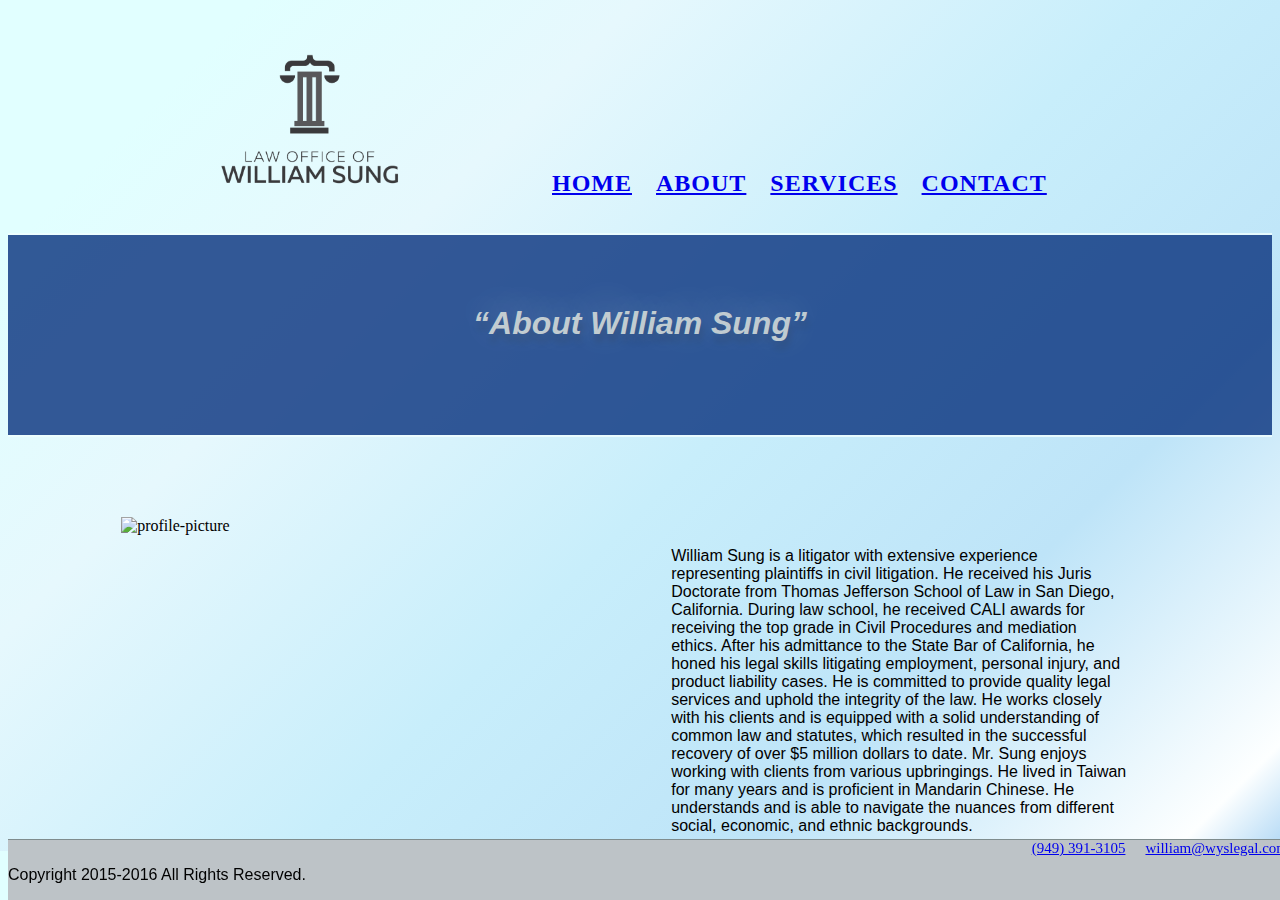
==== about.html @ 539cad95 "update footer styling" ====
<!doctype html>
<html lang="en">
    <head>
        <meta charset="UTF-8">
        <meta http-equiv="x-ua-compatible" content="ie=edge">
        <title>About | WYS Legal</title>
        <meta name="viewport" content="width=device-width, initial-scale=1.0">
        <link rel="stylesheet" href="https://maxcdn.bootstrapcdn.com/bootstrap/3.3.6/css/bootstrap.min.css" integrity="sha384-1q8mTJOASx8j1Au+a5WDVnPi2lkFfwwEAa8hDDdjZlpLegxhjVME1fgjWPGmkzs7" crossorigin="anonymous">
        <link rel="stylesheet" href="css/style.css">
    </head>
    <body>
        <nav>
            <div class="container-fluid desktop">
                <div class="row">
                    <img src="images\Law_office_of_William_Sung.png" alt="Logo" class="img-responsive logo-img col-sm-1 col-sm-offset-1">
                    <div class="desktop">
                        <ul class="desktop-nav col-sm-6 col-sm-offset-1">
                            <li><a href="index.html">Home</a></li>
                            <li><a href="about.html">About</a></li>
                            <li><a href="services.html">Services</a></li>
                            <li><a href="contact.html">Contact</a></li>
                        </ul>
                    </div>
                </div>
            </div>
            <div class="mobile">
                <div>
                  <button class="hamburger">&#9776;</button>
                </div>
                <div class="menu">
                  <ul>
                    <li><a href="index.html">Home</a></li>
                    <li><a href="about.html">About</a></li>
                    <li><a href="services.html">Services</a></li>
                    <li><a href="contact.html">Contact</a></li>
                  </ul>
                </div>
                <img src="images\Law_office_of_William_Sung.png" alt="Logo" class="img-responsive mobile-logo-img">
            </div>
        </nav>
        
        <header class="container-fluid center masthead">
            <h1 class="about-masthead-text"><em>“About William Sung”</em></h1>
        </header>
        
        <section class="container-fluid">
            <div class="about-section">
                <img src="http://placehold.it/450x500" class="img-responsive profile-pic" alt="profile-picture">
                <p class="about-text">William Sung is a litigator with extensive experience representing plaintiffs in civil litigation.  He received his Juris Doctorate from Thomas Jefferson School of Law in San Diego, California. During law school, he received CALI awards for receiving the top grade in Civil Procedures and mediation ethics. After his admittance to the State Bar of California, he honed his legal skills litigating employment, personal injury, and product liability cases. He is committed to provide quality legal services and uphold the integrity of the law.  He works closely with his clients and is equipped with a solid understanding of common law and statutes, which resulted in the successful recovery of over $5 million dollars to date.
    Mr. Sung enjoys working with clients from various upbringings. He lived in Taiwan for many years and is proficient in Mandarin Chinese. He understands and is able to navigate the nuances from different social, economic, and ethnic backgrounds. </p>
            </div>
        </section>
        
        <footer class="container-fluid">
            <p class="footer-text">Copyright 2015-2016 All Rights Reserved.</p>
            <div class="desktop bottom-contact"><span class="glyphicon glyphicon-earphone" aria-hidden="true"></span>&nbsp;&nbsp;<a href="tel:9493913105" class="contact-text">(949) 391-3105</a> &nbsp; <span class="glyphicon glyphicon-envelope" aria-hidden="true"></span>&nbsp;&nbsp;<a href="mailto:william@wyslegal.com" class="contact-text">william@wyslegal.com</a></div>
        </footer>
        
        <!-- JQuery JS -->
        <script src="https://code.jquery.com/jquery-2.1.4.min.js"></script>
        <!-- bootstrap JS -->
        <script src="https://maxcdn.bootstrapcdn.com/bootstrap/3.3.6/js/bootstrap.min.js" integrity="sha384-0mSbJDEHialfmuBBQP6A4Qrprq5OVfW37PRR3j5ELqxss1yVqOtnepnHVP9aJ7xS" crossorigin="anonymous"></script>
        
        <script type="text/javascript" src="slick/slick.min.js"></script>
        <script src="app/app.js"></script>
    </body>
</html>
---- css/style.css ----
/* General Styling */
body {
    box-sizing: border-box;
    padding-bottom: 60px;
    /* Permalink - use to edit and share this gradient: http://colorzilla.com/gradient-editor/#e1ffff+0,e1ffff+7,e1ffff+12,e6f8fd+30,c8eefb+54,bee4f8+75,fdffff+95,fdffff+95,b1d8f5+100 */
    background: rgb(225,255,255); /* Old browsers */
    background: -moz-linear-gradient(-45deg,  rgba(225,255,255,1) 0%, rgba(225,255,255,1) 7%, rgba(225,255,255,1) 12%, rgba(230,248,253,1) 30%, rgba(200,238,251,1) 54%, rgba(190,228,248,1) 75%, rgba(253,255,255,1) 95%, rgba(253,255,255,1) 95%, rgba(177,216,245,1) 100%); /* FF3.6-15 */
    background: -webkit-linear-gradient(-45deg,  rgba(225,255,255,1) 0%,rgba(225,255,255,1) 7%,rgba(225,255,255,1) 12%,rgba(230,248,253,1) 30%,rgba(200,238,251,1) 54%,rgba(190,228,248,1) 75%,rgba(253,255,255,1) 95%,rgba(253,255,255,1) 95%,rgba(177,216,245,1) 100%); /* Chrome10-25,Safari5.1-6 */
    background: linear-gradient(135deg,  rgba(225,255,255,1) 0%,rgba(225,255,255,1) 7%,rgba(225,255,255,1) 12%,rgba(230,248,253,1) 30%,rgba(200,238,251,1) 54%,rgba(190,228,248,1) 75%,rgba(253,255,255,1) 95%,rgba(253,255,255,1) 95%,rgba(177,216,245,1) 100%); /* W3C, IE10+, FF16+, Chrome26+, Opera12+, Safari7+ */
    filter: progid:DXImageTransform.Microsoft.gradient( startColorstr='#e1ffff', endColorstr='#b1d8f5',GradientType=1 ); /* IE6-9 fallback on horizontal gradient */
}

.center {
    text-align: center;
}

h1, h2, h3 {
    font-family: 'arial';
}

p {
    font-family: sans-serif;
}
.contact-text {
    font-size: 15px;  
    vertical-align: 3px;
}

.glyphicon-envelope, .glyphicon-earphone {
    font-size: 15px;
    margin-top: 10px;
}

/***************/
/* Nav Section */
/***************/


nav {
    width: 100%;
    margin-top: 45px;
    margin-left: auto;
    margin-right: auto;
}

.logo-img {
    width: 200px;
    padding-top: 40px;
}

.mobile-logo-img {
    width: 200px;
    padding-top: 40px;
    margin-left: auto;
    margin-right: auto;
}

.desktop {
    display: none;
}

.desktop-nav {
    display: inline-block;
    margin-top: 100px;
}

.desktop-nav li {
    display: inline-block;
    padding-right: 20px;
    font-size: 1.5em;
    font-weight: 700;
    text-transform: uppercase;
    letter-spacing: 1px;
}

.desktop-nav li a:hover {
    text-decoration: none;
    color: black;
    transition: 1000ms;
}

button.hamburger {
    background-color: black;
}

.hamburger{
  position: absolute;
  width: 100%;
  top: 0;
  right:0;
  line-height:45px;
  color:#fff;
  border:0;
  font-size:1.4em;
  font-weight:bold;
  cursor:pointer;
  outline:none;
  z-index:10000000000000;
}

.menu{z-index:1000000; font-weight:bold; font-size:0.8em; height: 200px; border-bottom:gray 0 solid; width:100%; background:#fff; text-align: center; position:absolute;}
.menu ul {padding: 0; list-style-type: none; list-style-image: none;}
.menu li {display: block;   padding:17px 0 17px 0; border-bottom:gray 1px solid;}
.menu li:hover{display: block;    background:#bdc3c7; padding:17px 0 17px 0; border-bottom:gray 1px solid;}
.menu ul li a { text-decoration:none;  margin: 0px; padding: 0; color:gray;}
.menu ul li a:hover {  color: #fff; text-decoration:none;}
.menu a{text-decoration:none; color:white;}
.menu a:hover{text-decoration:none; color:white;}


/*******************/
/* Header Section */
/*******************/


.masthead {
    height: 200px;
    margin-top: 20px;
    margin-bottom: 10px;
    background-color: #06307D;
    opacity: .8;
    border-top: 2px solid rgb(240,255,255);
    border-bottom: 2px solid rgb(240,255,255);
}

.masthead-text {
    margin-top: 80px;
    text-transform: uppercase;
    font-size: 2em;
    font-weight: 800;
    color: #bdc3c7;
    text-shadow: 2px 8px 6px rgba(0,0,0,0.2),
                 0px -5px 35px rgba(255,255,255,0.3);
    padding-bottom: 10px;
}

/*******************/
/* Service Section */
/*******************/

.service-section {
    width: 90%;
}

/* slider */
.slider {
    background: #348F50; /* fallback for old browsers */
    background: -webkit-linear-gradient(to left, #348F50 , #56B4D3); /* Chrome 10-25, Safari 5.1-6 */
    background: linear-gradient(to left, #348F50 , #56B4D3); /* W3C, IE 10+/ Edge, Firefox 16+, Chrome 26+, Opera 12+, Safari 7+ */
    height: 200px;
    padding-top: 20px;
    padding-right: 20px;
    margin-top: 40px;
    border-radius: 5px;
    opacity: 0.6;
    display: none;
}

.slider-div a {
    margin-top: 20px;
    font-size: 1em;
    font-weight: 800;
    color: #000;
}

.slick-prev:before, .slick-next:before{
    color: #bdc3c7;
}



/*******************/
/* Call-out Section */
/*******************/

.call-out {
    margin-top: 20px;
    height: 200px;
    background:
    /* top, transparent black, faked with gradient */ 
    linear-gradient(
      rgba(0, 0, 0, 0.3), 
      rgba(0, 0, 0, 0.3)
    ),
    /* bottom, image */
    url(../images/office_pic.jpg);
    
    background-size: cover;
    -webkit-box-shadow: 0 7px 4px #777;
	-moz-box-shadow: 0 7px 4px #777;
	box-shadow: 0 7px 4px #777;
}

.call-out-text {
    font-size: 25px;
    color: white;
    text-shadow: 0px 4px 3px rgba(0,0,0,0.4),
             0px 8px 13px rgba(0,0,0,0.1),
             0px 18px 23px rgba(0,0,0,0.1);
}

.emerald-flat-button {
  margin-top: 20px;
  margin-left: 200px;
  width: 140px;
  height: 40px;
  padding: 0;
  font-size: 22px;
  color: white;
  text-align: center;
  text-shadow: 0 1px 2px rgba(0, 0, 0, 0.25);
  background: #2ecc71;
  border: 0;
  border-bottom: 2px solid #28be68;
  cursor: pointer;
  -webkit-box-shadow: inset 0 -2px #28be68;
  box-shadow: inset 0 -2px #28be68;
}

.short-intro {
    text-align: center;
}

/******************/
/* Footer Section */
/******************/

footer {
    position: fixed;
    bottom: 0;
    width: 100%;
    background-color: #bdc3c7;
    border-top: 1px solid #7f8c8d;
}

.footer-text {
    padding-top: 10px;
    font-size: 10px;
    float: left;
}

.bottom-contact {
    float: right;
}


/***********************/
/* ABOUT PAGE STYLING */
/***********************/

.about-section {
    width: 90%;
    margin-left: auto;
    margin-right: auto;
}

.about-masthead-text {
    margin-top: 70px;
    font-size: 2em;
    font-weight: 800;
    color: #bdc3c7;
    text-shadow: 2px 8px 6px rgba(0,0,0,0.2),
                 0px -5px 35px rgba(255,255,255,0.3);
    padding-bottom: 10px;
}

.profile-pic {
    margin-top: 30px;
    margin-left: auto;
    margin-right: auto;
}

.about-text {
    margin-top: 30px;   
}


/***********************/
/* SERVICE PAGE STYLING */
/***********************/

.service-list {
    width: 80%;
}


/***********************/
/* CONTACT PAGE STYLING */
/***********************/

#googleMap {
    margin-top: 40px;
    margin-left: auto;
    margin-right: auto;
    width: 300px;
    height: 180px;
}

.contact-text {
    width: 200px;
    margin-top: 40px;
    margin-left: auto;
    margin-right: auto;
}

.contact-text p {
    font-family: 'Droid-serif', serif;
    font-weight: 700;
    line-height: 10px;
}

.contact-text a {
    vertical-align: bottom;
}
/******************/
/* Media Queries */
/******************/


@media screen and (min-width: 768px) {
    .mobile {
        display: none;
    }
    
    nav {
        margin-top: 0;
    }
    
    .desktop {
        display: initial;
    }
    
    .desktop-nav li {
        font-size: 1em;
    }
    
    .call-out {
        text-align: center;
    }
    
    .call-out-text {
        margin-top: 50px;
    }
    
    .emerald-flat-button {
        margin-right: 200px;
    }   
    
    #googleMap {
        width: 500px;
        height: 380px;
    }
}

@media screen and (min-width: 1080px) {
    .desktop-nav {
        margin-left: 100px;
    }
    
    .desktop-nav li {
        font-size: 1.5em;
    }
    
    .logo-img {
        margin-left: 200px;
    }
    
    .slider {
        display: block;
    }
    
    .mobile-service {
        display: none;
    }
    
    .call-out {
        margin-top: 50px;
        height: 400px;
        background:
        /* top, transparent black, faked with gradient */ 
        linear-gradient(
          rgba(0, 0, 0, 0.3), 
          rgba(0, 0, 0, 0.3)
        ),
        /* bottom, image */
        url(../images/office_pic_lg.jpg);
    }
    
    .call-out-text {
        font-size: 3em;
        margin-top: 100px;
    }
    
    .emerald-flat-button {
        text-align: center;
        width: 300px;
        height: 100px;
        margin-right: 200px;
    }   
    
    .footer-text {
        font-size: 1em;
    }
    
    
    .profile-pic {
        float: left;
        width: 450px;
        margin-top: 70px;
        margin-left: 50px;
        margin-bottom: 50px;
    }
    
    .about-text {
        float: left;
        width: 40%;
        margin-left: 100px;
        margin-top: 100px;
    }
}
    

@media screen and (min-width: 1400px) {
    .desktop-nav {
        margin-left: 250px;
    }
    
    .desktop-nav li {
        font-size: 2em;
    }
    
    .logo-img {
        width: 250px;
    }
    
    .about-text {
        margin-top: 200px;   
    }
    
    .profile-pic {
        margin-left: 250px;
    }
    
}
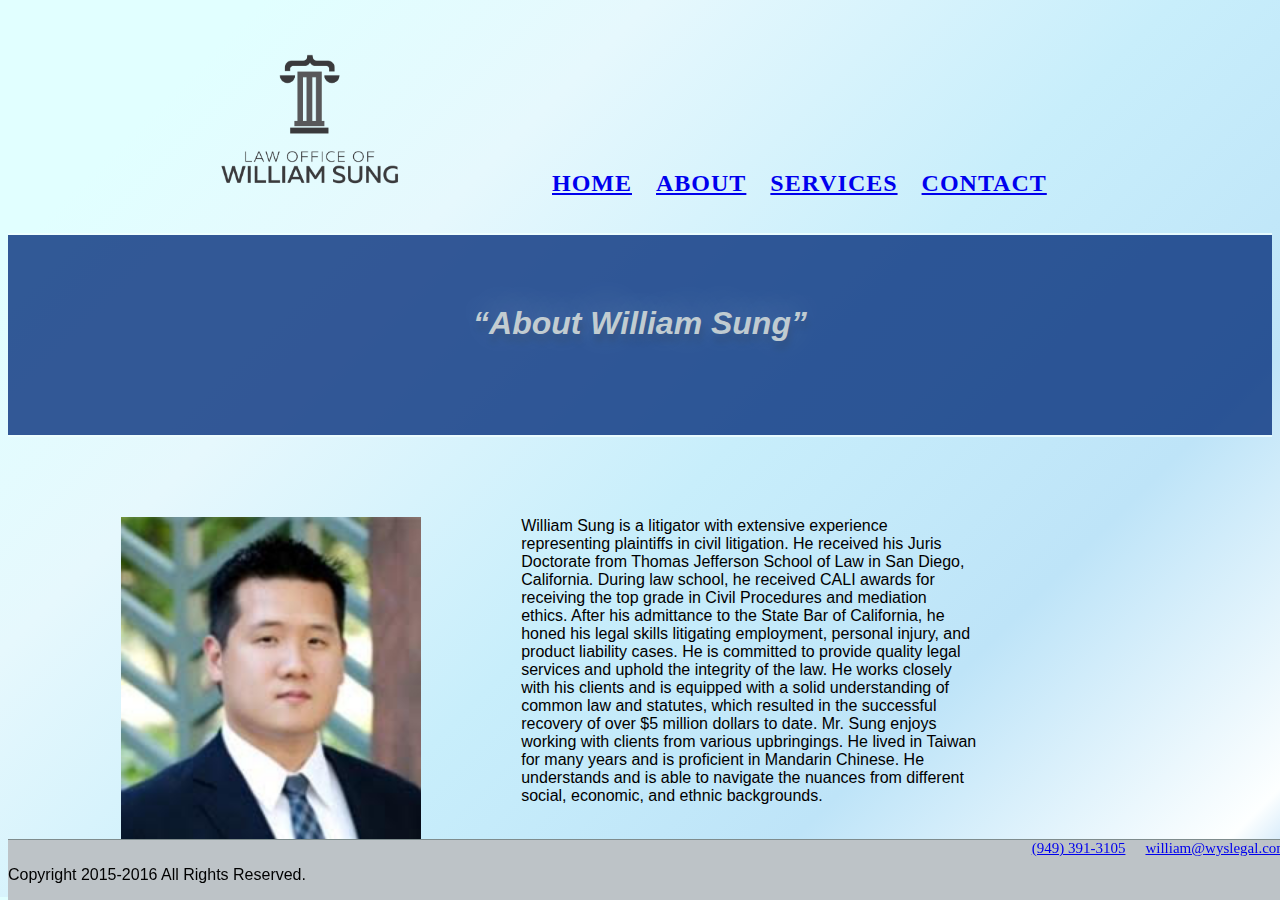
==== commit 70b71f0c: "update profile picture" ====
--- a/about.html
+++ b/about.html
@@ -45,7 +45,7 @@
         
         <section class="container-fluid">
             <div class="about-section">
-                <img src="http://placehold.it/450x500" class="img-responsive profile-pic" alt="profile-picture">
+                <img src="images/will-profile.jpg" class="img-responsive profile-pic" alt="profile-picture">
                 <p class="about-text">William Sung is a litigator with extensive experience representing plaintiffs in civil litigation.  He received his Juris Doctorate from Thomas Jefferson School of Law in San Diego, California. During law school, he received CALI awards for receiving the top grade in Civil Procedures and mediation ethics. After his admittance to the State Bar of California, he honed his legal skills litigating employment, personal injury, and product liability cases. He is committed to provide quality legal services and uphold the integrity of the law.  He works closely with his clients and is equipped with a solid understanding of common law and statutes, which resulted in the successful recovery of over $5 million dollars to date.
     Mr. Sung enjoys working with clients from various upbringings. He lived in Taiwan for many years and is proficient in Mandarin Chinese. He understands and is able to navigate the nuances from different social, economic, and ethnic backgrounds. </p>
             </div>
--- a/css/style.css
+++ b/css/style.css
@@ -124,7 +124,7 @@
 }
 
 .masthead-text {
-    margin-top: 80px;
+    margin-top: 50px;
     text-transform: uppercase;
     font-size: 2em;
     font-weight: 800;
@@ -326,6 +326,10 @@
         margin-top: 0;
     }
     
+    .masthead-text {
+        margin-top: 70px;
+    }
+    
     .desktop {
         display: initial;
     }
@@ -405,7 +409,7 @@
     
     .profile-pic {
         float: left;
-        width: 450px;
+        width: 300px;
         margin-top: 70px;
         margin-left: 50px;
         margin-bottom: 50px;
@@ -413,9 +417,9 @@
     
     .about-text {
         float: left;
+        margin-top: 70px;
+        margin-left: 100px;
         width: 40%;
-        margin-left: 100px;
-        margin-top: 100px;
     }
 }
     
@@ -434,11 +438,15 @@
     }
     
     .about-text {
-        margin-top: 200px;   
+        margin-top: 100px;   
     }
     
     .profile-pic {
         margin-left: 250px;
     }
     
+    .about-text {
+        margin-left: 150px;
+    }
+    
 }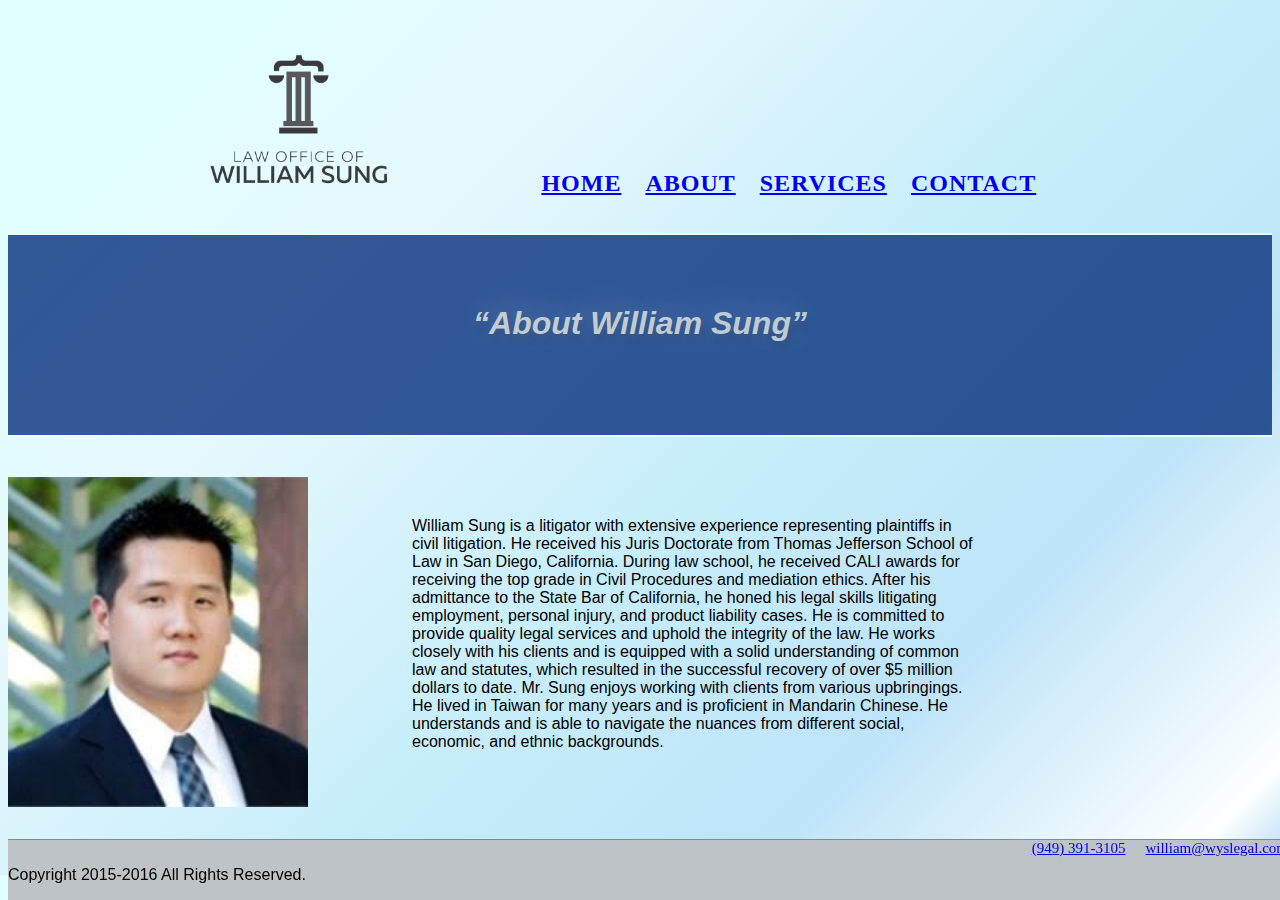
==== commit 458b7e33: "update about page styling" ====
--- a/about.html
+++ b/about.html
@@ -11,10 +11,10 @@
     <body>
         <nav>
             <div class="container-fluid desktop">
-                <div class="row">
-                    <img src="images\Law_office_of_William_Sung.png" alt="Logo" class="img-responsive logo-img col-sm-1 col-sm-offset-1">
-                    <div class="desktop">
-                        <ul class="desktop-nav col-sm-6 col-sm-offset-1">
+                <div>
+                    <img src="images\Law_office_of_William_Sung.png" alt="Logo" class="img-responsive logo-img">
+                    <div class="desktop-div">
+                        <ul class="desktop-nav">
                             <li><a href="index.html">Home</a></li>
                             <li><a href="about.html">About</a></li>
                             <li><a href="services.html">Services</a></li>
@@ -43,17 +43,15 @@
             <h1 class="about-masthead-text"><em>“About William Sung”</em></h1>
         </header>
         
-        <section class="container-fluid">
-            <div class="about-section">
-                <img src="images/will-profile.jpg" class="img-responsive profile-pic" alt="profile-picture">
-                <p class="about-text">William Sung is a litigator with extensive experience representing plaintiffs in civil litigation.  He received his Juris Doctorate from Thomas Jefferson School of Law in San Diego, California. During law school, he received CALI awards for receiving the top grade in Civil Procedures and mediation ethics. After his admittance to the State Bar of California, he honed his legal skills litigating employment, personal injury, and product liability cases. He is committed to provide quality legal services and uphold the integrity of the law.  He works closely with his clients and is equipped with a solid understanding of common law and statutes, which resulted in the successful recovery of over $5 million dollars to date.
-    Mr. Sung enjoys working with clients from various upbringings. He lived in Taiwan for many years and is proficient in Mandarin Chinese. He understands and is able to navigate the nuances from different social, economic, and ethnic backgrounds. </p>
-            </div>
+        <section class="container-fluid about-section text-center">
+            <img src="images/will-profile.jpg" class="img-responsive profile-pic" alt="profile-picture">
+            <p class="about-text">William Sung is a litigator with extensive experience representing plaintiffs in civil litigation.  He received his Juris Doctorate from Thomas Jefferson School of Law in San Diego, California. During law school, he received CALI awards for receiving the top grade in Civil Procedures and mediation ethics. After his admittance to the State Bar of California, he honed his legal skills litigating employment, personal injury, and product liability cases. He is committed to provide quality legal services and uphold the integrity of the law.  He works closely with his clients and is equipped with a solid understanding of common law and statutes, which resulted in the successful recovery of over $5 million dollars to date.
+Mr. Sung enjoys working with clients from various upbringings. He lived in Taiwan for many years and is proficient in Mandarin Chinese. He understands and is able to navigate the nuances from different social, economic, and ethnic backgrounds. </p>
         </section>
         
         <footer class="container-fluid">
             <p class="footer-text">Copyright 2015-2016 All Rights Reserved.</p>
-            <div class="desktop bottom-contact"><span class="glyphicon glyphicon-earphone" aria-hidden="true"></span>&nbsp;&nbsp;<a href="tel:9493913105" class="contact-text">(949) 391-3105</a> &nbsp; <span class="glyphicon glyphicon-envelope" aria-hidden="true"></span>&nbsp;&nbsp;<a href="mailto:william@wyslegal.com" class="contact-text">william@wyslegal.com</a></div>
+            <div class="bottom-contact"><span class="glyphicon glyphicon-earphone" aria-hidden="true"></span>&nbsp;&nbsp;<a href="tel:9493913105" class="contact-text">(949) 391-3105</a> &nbsp; <span class="glyphicon glyphicon-envelope" aria-hidden="true"></span>&nbsp;&nbsp;<a href="mailto:william@wyslegal.com" class="contact-text">william@wyslegal.com</a></div>
         </footer>
         
         <!-- JQuery JS -->
--- a/css/style.css
+++ b/css/style.css
@@ -57,6 +57,7 @@
 
 .desktop {
     display: none;
+    width: 90%;
 }
 
 .desktop-nav {
@@ -124,7 +125,7 @@
 }
 
 .masthead-text {
-    margin-top: 50px;
+    margin-top: 30px;
     text-transform: uppercase;
     font-size: 2em;
     font-weight: 800;
@@ -161,6 +162,12 @@
     font-size: 1em;
     font-weight: 800;
     color: #000;
+}
+
+.slider-div ul {
+    color: white;
+    padding-top: 10px;
+    padding-left: 15px;
 }
 
 .slick-prev:before, .slick-next:before{
@@ -217,10 +224,6 @@
   box-shadow: inset 0 -2px #28be68;
 }
 
-.short-intro {
-    text-align: center;
-}
-
 /******************/
 /* Footer Section */
 /******************/
@@ -240,7 +243,7 @@
 }
 
 .bottom-contact {
-    float: right;
+    display: none;
 }
 
 
@@ -249,7 +252,6 @@
 /***********************/
 
 .about-section {
-    width: 90%;
     margin-left: auto;
     margin-right: auto;
 }
@@ -271,7 +273,10 @@
 }
 
 .about-text {
-    margin-top: 30px;   
+    margin-top: 30px; 
+    margin-left: 30px;
+    margin-right: 30px;
+    text-align: left;
 }
 
 
@@ -316,6 +321,11 @@
 /* Media Queries */
 /******************/
 
+@media screen and (min-width: 480px) {
+    .masthead-text {
+        margin-top: 50px;
+    }
+}
 
 @media screen and (min-width: 768px) {
     .mobile {
@@ -324,6 +334,12 @@
     
     nav {
         margin-top: 0;
+        text-align: center;
+    }
+    
+    .logo-img {
+        display: inline-block;
+        margin-left: -50px;
     }
     
     .masthead-text {
@@ -331,7 +347,11 @@
     }
     
     .desktop {
-        display: initial;
+        display: block;
+    }
+    
+    .desktop-div {
+        display: inline;
     }
     
     .desktop-nav li {
@@ -350,6 +370,11 @@
         margin-right: 200px;
     }   
     
+    .bottom-contact {
+        display: block;
+        float: right;
+    }
+    
     #googleMap {
         width: 500px;
         height: 380px;
@@ -357,6 +382,7 @@
 }
 
 @media screen and (min-width: 1080px) {
+
     .desktop-nav {
         margin-left: 100px;
     }
@@ -366,7 +392,7 @@
     }
     
     .logo-img {
-        margin-left: 200px;
+        margin-left: 100px;
     }
     
     .slider {
@@ -406,27 +432,31 @@
         font-size: 1em;
     }
     
+    about-section {
+        width: 90%;
+        margin-left: auto;
+        margin-right: auto;
+    }
     
     .profile-pic {
-        float: left;
+        display: inline-block;
         width: 300px;
-        margin-top: 70px;
-        margin-left: 50px;
-        margin-bottom: 50px;
+        vertical-align: top;
     }
     
     .about-text {
-        float: left;
+        display: inline-block;
         margin-top: 70px;
         margin-left: 100px;
-        width: 40%;
-    }
+        width: 45%;
+    }
+
 }
     
 
 @media screen and (min-width: 1400px) {
     .desktop-nav {
-        margin-left: 250px;
+        margin-left: 50px;
     }
     
     .desktop-nav li {
@@ -435,16 +465,13 @@
     
     .logo-img {
         width: 250px;
+        margin-left: -100px;
     }
     
     .about-text {
         margin-top: 100px;   
     }
     
-    .profile-pic {
-        margin-left: 250px;
-    }
-    
     .about-text {
         margin-left: 150px;
     }
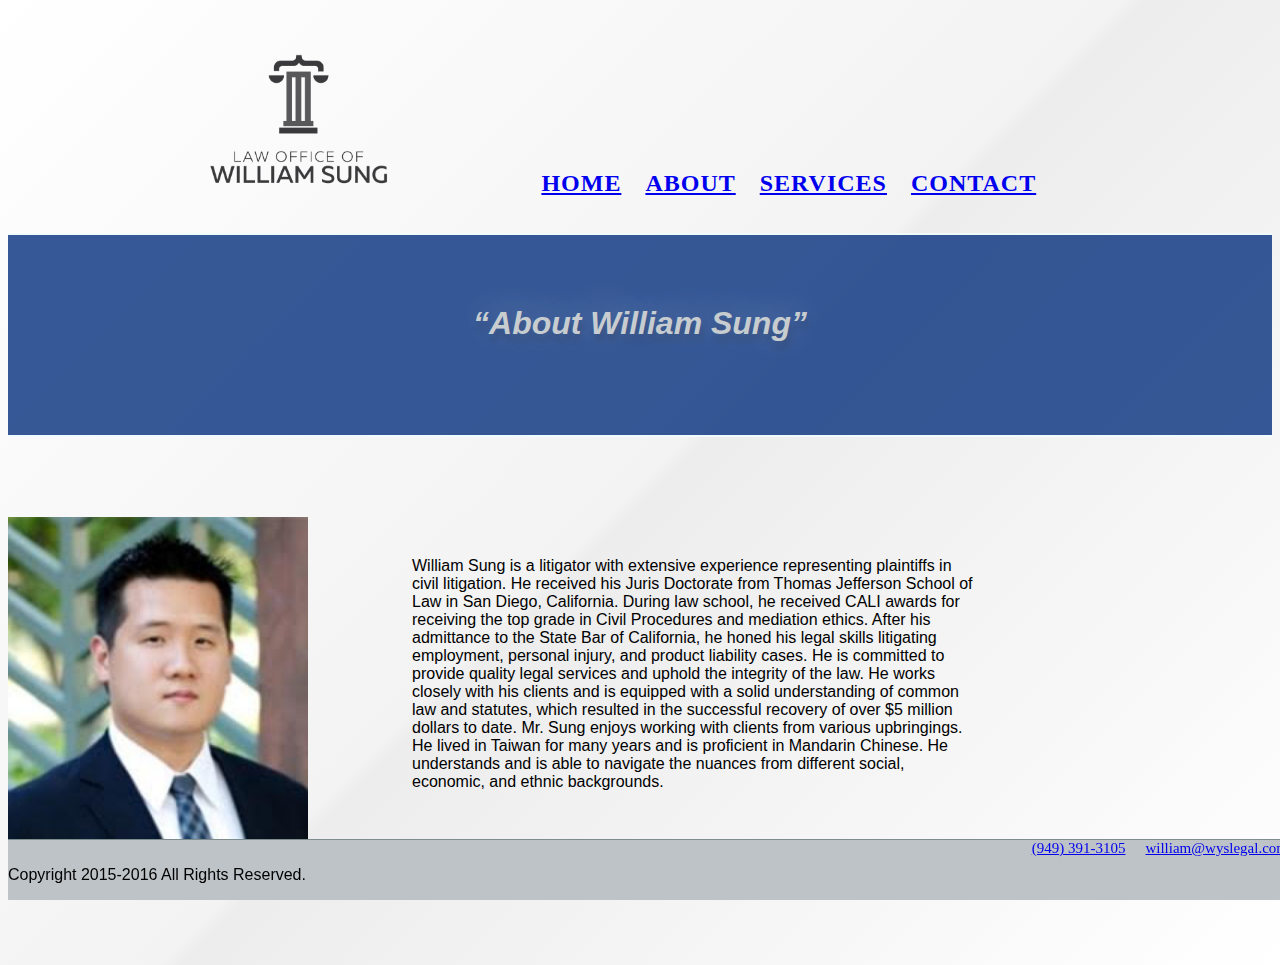
==== commit 42b4fa87: "update about section padding" ====
--- a/about.html
+++ b/about.html
@@ -12,7 +12,7 @@
         <nav>
             <div class="container-fluid desktop">
                 <div>
-                    <img src="images\Law_office_of_William_Sung.png" alt="Logo" class="img-responsive logo-img">
+                    <img src="images/law_office_of_william_sung.png" alt="Logo" class="img-responsive logo-img">
                     <div class="desktop-div">
                         <ul class="desktop-nav">
                             <li><a href="index.html">Home</a></li>
@@ -35,7 +35,7 @@
                     <li><a href="contact.html">Contact</a></li>
                   </ul>
                 </div>
-                <img src="images\Law_office_of_William_Sung.png" alt="Logo" class="img-responsive mobile-logo-img">
+                <img src="images/law_office_of_william_sung.png" alt="Logo" class="img-responsive mobile-logo-img">
             </div>
         </nav>
         
--- a/css/style.css
+++ b/css/style.css
@@ -2,19 +2,19 @@
 body {
     box-sizing: border-box;
     padding-bottom: 60px;
-    /* Permalink - use to edit and share this gradient: http://colorzilla.com/gradient-editor/#e1ffff+0,e1ffff+7,e1ffff+12,e6f8fd+30,c8eefb+54,bee4f8+75,fdffff+95,fdffff+95,b1d8f5+100 */
-    background: rgb(225,255,255); /* Old browsers */
-    background: -moz-linear-gradient(-45deg,  rgba(225,255,255,1) 0%, rgba(225,255,255,1) 7%, rgba(225,255,255,1) 12%, rgba(230,248,253,1) 30%, rgba(200,238,251,1) 54%, rgba(190,228,248,1) 75%, rgba(253,255,255,1) 95%, rgba(253,255,255,1) 95%, rgba(177,216,245,1) 100%); /* FF3.6-15 */
-    background: -webkit-linear-gradient(-45deg,  rgba(225,255,255,1) 0%,rgba(225,255,255,1) 7%,rgba(225,255,255,1) 12%,rgba(230,248,253,1) 30%,rgba(200,238,251,1) 54%,rgba(190,228,248,1) 75%,rgba(253,255,255,1) 95%,rgba(253,255,255,1) 95%,rgba(177,216,245,1) 100%); /* Chrome10-25,Safari5.1-6 */
-    background: linear-gradient(135deg,  rgba(225,255,255,1) 0%,rgba(225,255,255,1) 7%,rgba(225,255,255,1) 12%,rgba(230,248,253,1) 30%,rgba(200,238,251,1) 54%,rgba(190,228,248,1) 75%,rgba(253,255,255,1) 95%,rgba(253,255,255,1) 95%,rgba(177,216,245,1) 100%); /* W3C, IE10+, FF16+, Chrome26+, Opera12+, Safari7+ */
-    filter: progid:DXImageTransform.Microsoft.gradient( startColorstr='#e1ffff', endColorstr='#b1d8f5',GradientType=1 ); /* IE6-9 fallback on horizontal gradient */
+   /* Permalink - use to edit and share this gradient: http://colorzilla.com/gradient-editor/#ffffff+0,f3f3f3+50,ededed+51,ffffff+100;White+Gloss+%232 */
+    background: rgb(255,255,255); /* Old browsers */
+    background: -moz-linear-gradient(-45deg,  rgba(255,255,255,1) 0%, rgba(243,243,243,1) 50%, rgba(237,237,237,1) 51%, rgba(255,255,255,1) 100%); /* FF3.6-15 */
+    background: -webkit-linear-gradient(-45deg,  rgba(255,255,255,1) 0%,rgba(243,243,243,1) 50%,rgba(237,237,237,1) 51%,rgba(255,255,255,1) 100%); /* Chrome10-25,Safari5.1-6 */
+    background: linear-gradient(135deg,  rgba(255,255,255,1) 0%,rgba(243,243,243,1) 50%,rgba(237,237,237,1) 51%,rgba(255,255,255,1) 100%); /* W3C, IE10+, FF16+, Chrome26+, Opera12+, Safari7+ */
+    filter: progid:DXImageTransform.Microsoft.gradient( startColorstr='#ffffff', endColorstr='#ffffff',GradientType=1 ); /* IE6-9 fallback on horizontal gradient */
 }
 
 .center {
     text-align: center;
 }
 
-h1, h2, h3 {
+h1, h2, h3, h5 {
     font-family: 'arial';
 }
 
@@ -145,15 +145,12 @@
 
 /* slider */
 .slider {
-    background: #348F50; /* fallback for old browsers */
-    background: -webkit-linear-gradient(to left, #348F50 , #56B4D3); /* Chrome 10-25, Safari 5.1-6 */
-    background: linear-gradient(to left, #348F50 , #56B4D3); /* W3C, IE 10+/ Edge, Firefox 16+, Chrome 26+, Opera 12+, Safari 7+ */
+    background-color: #bdc3c7;
     height: 200px;
     padding-top: 20px;
     padding-right: 20px;
     margin-top: 40px;
     border-radius: 5px;
-    opacity: 0.6;
     display: none;
 }
 
@@ -165,15 +162,14 @@
 }
 
 .slider-div ul {
-    color: white;
+    color: #2c3e50;
     padding-top: 10px;
     padding-left: 15px;
 }
 
 .slick-prev:before, .slick-next:before{
-    color: #bdc3c7;
-}
-
+    color: #2c3e50;
+}
 
 
 /*******************/
@@ -358,6 +354,14 @@
         font-size: 1em;
     }
     
+    .slider {
+        display: block;
+    }
+    
+    .mobile-service {
+        display: none;
+    }
+    
     .call-out {
         text-align: center;
     }
@@ -375,6 +379,11 @@
         float: right;
     }
     
+    .about-section {
+        margin-top: 50px;
+        padding-bottom: 50px;
+    }
+    
     #googleMap {
         width: 500px;
         height: 380px;
@@ -395,12 +404,8 @@
         margin-left: 100px;
     }
     
-    .slider {
-        display: block;
-    }
-    
-    .mobile-service {
-        display: none;
+    .slider-div ul {
+        font-weight: 700;
     }
     
     .call-out {
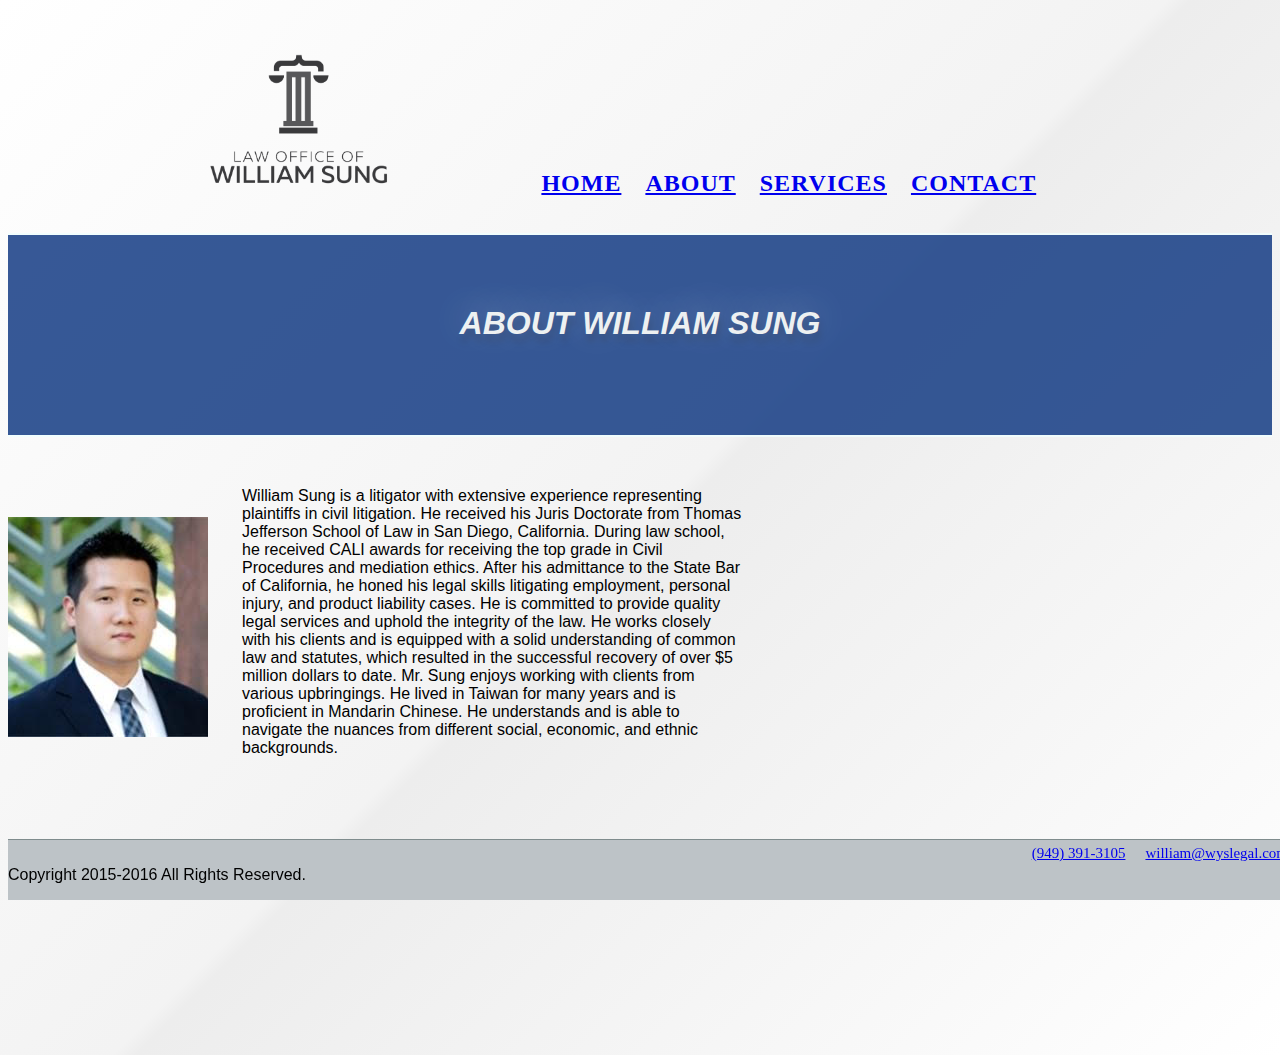
==== commit 6fbd3171: "update slider style, callout style, footer text style" ====
--- a/about.html
+++ b/about.html
@@ -40,7 +40,7 @@
         </nav>
         
         <header class="container-fluid center masthead">
-            <h1 class="about-masthead-text"><em>“About William Sung”</em></h1>
+            <h1 class="about-masthead-text"><em>About William Sung</em></h1>
         </header>
         
         <section class="container-fluid about-section text-center">
--- a/css/style.css
+++ b/css/style.css
@@ -29,6 +29,10 @@
 .glyphicon-envelope, .glyphicon-earphone {
     font-size: 15px;
     margin-top: 10px;
+}
+
+input {
+    padding: 0;
 }
 
 /***************/
@@ -129,7 +133,7 @@
     text-transform: uppercase;
     font-size: 2em;
     font-weight: 800;
-    color: #bdc3c7;
+    color: #ecf0f1;
     text-shadow: 2px 8px 6px rgba(0,0,0,0.2),
                  0px -5px 35px rgba(255,255,255,0.3);
     padding-bottom: 10px;
@@ -154,6 +158,10 @@
     display: none;
 }
 
+.slick-slide {
+    outline: none
+}
+
 .slider-div a {
     margin-top: 20px;
     font-size: 1em;
@@ -171,6 +179,7 @@
     color: #2c3e50;
 }
 
+.slick-prev:focus:before, .slick-next:focus:before { opacity: .75; }
 
 /*******************/
 /* Call-out Section */
@@ -187,11 +196,11 @@
     ),
     /* bottom, image */
     url(../images/office_pic.jpg);
-    
     background-size: cover;
     -webkit-box-shadow: 0 7px 4px #777;
 	-moz-box-shadow: 0 7px 4px #777;
 	box-shadow: 0 7px 4px #777;
+	margin-bottom: 50px;
 }
 
 .call-out-text {
@@ -203,21 +212,28 @@
 }
 
 .emerald-flat-button {
-  margin-top: 20px;
-  margin-left: 200px;
-  width: 140px;
-  height: 40px;
-  padding: 0;
-  font-size: 22px;
-  color: white;
-  text-align: center;
-  text-shadow: 0 1px 2px rgba(0, 0, 0, 0.25);
-  background: #2ecc71;
-  border: 0;
-  border-bottom: 2px solid #28be68;
-  cursor: pointer;
-  -webkit-box-shadow: inset 0 -2px #28be68;
-  box-shadow: inset 0 -2px #28be68;
+      margin-top: 20px;
+      margin-left: 200px;
+      width: 140px;
+      height: 40px;
+      font-size: 22px;
+      color: white;
+      text-align: center;
+      text-shadow: 0 1px 2px rgba(0, 0, 0, 0.25);
+      background: #2ecc71;
+      border: 0;
+      border-bottom: 2px solid #28be68;
+      cursor: pointer;
+      -webkit-box-shadow: inset 0 -2px #28be68;
+      box-shadow: inset 0 -2px #28be68;
+}
+
+.emerald-flat-button:hover {
+    text-decoration: none;
+}
+
+.emerald-flat-button:visited {
+    text-decoration: none;
 }
 
 /******************/
@@ -256,7 +272,8 @@
     margin-top: 70px;
     font-size: 2em;
     font-weight: 800;
-    color: #bdc3c7;
+    color: #ecf0f1;
+    text-transform: uppercase;
     text-shadow: 2px 8px 6px rgba(0,0,0,0.2),
                  0px -5px 35px rgba(255,255,255,0.3);
     padding-bottom: 10px;
@@ -298,7 +315,7 @@
 }
 
 .contact-text {
-    width: 200px;
+    width: 250px;
     margin-top: 40px;
     margin-left: auto;
     margin-right: auto;
@@ -377,10 +394,12 @@
     .bottom-contact {
         display: block;
         float: right;
+        padding-top: 5px;
     }
     
     .about-section {
         margin-top: 50px;
+        height: 450px;
         padding-bottom: 50px;
     }
     
@@ -445,15 +464,15 @@
     
     .profile-pic {
         display: inline-block;
-        width: 300px;
+        width: 200px;
         vertical-align: top;
     }
     
     .about-text {
         display: inline-block;
-        margin-top: 70px;
-        margin-left: 100px;
-        width: 45%;
+        width: 500px;
+        vertical-align: top;
+        margin-top: 0;
     }
 
 }
@@ -473,9 +492,6 @@
         margin-left: -100px;
     }
     
-    .about-text {
-        margin-top: 100px;   
-    }
     
     .about-text {
         margin-left: 150px;
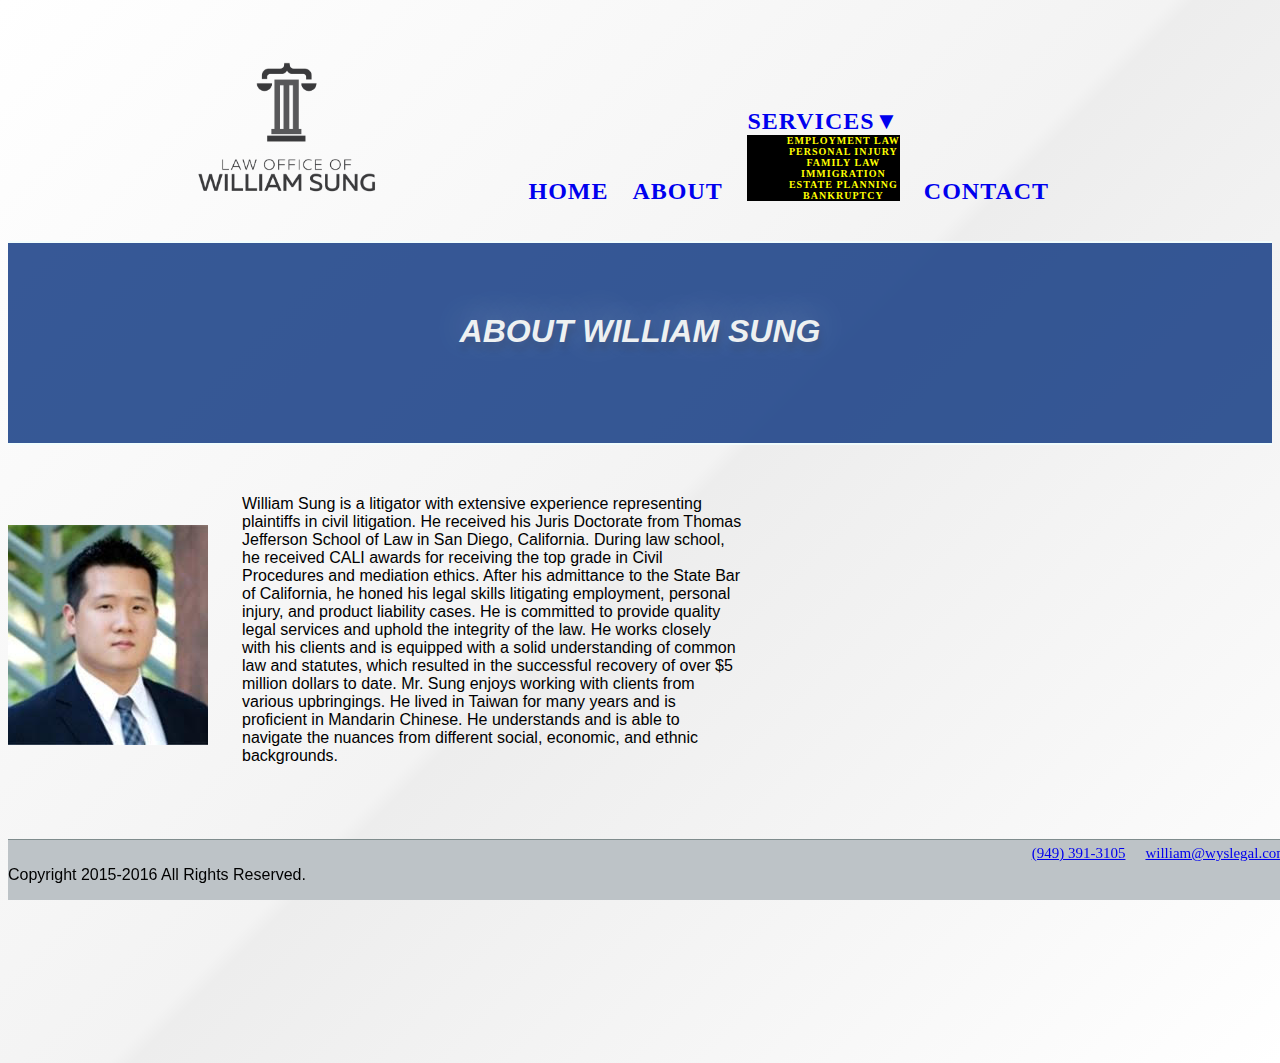
==== commit 01280658: "add dropdown submenu for services" ====
--- a/about.html
+++ b/about.html
@@ -17,7 +17,17 @@
                         <ul class="desktop-nav">
                             <li><a href="index.html">Home</a></li>
                             <li><a href="about.html">About</a></li>
-                            <li><a href="services.html">Services</a></li>
+                            <li class="dropdown">
+                                <a href="#" class="dropdown-toggle" data-toggle="dropdown">Services<span >&#9660;</span></a>
+                                <ul class="dropdown-menu">
+                                    <li><a href="#">Employment Law</a></li>
+                                    <li><a href="#">Personal Injury</a></li>
+                                    <li><a href="#">Family Law</a></li>
+                                    <li><a href="#">Immigration</a></li>
+                                    <li><a href="#">Estate Planning</a></li>
+                                    <li><a href="#">Bankruptcy</a></li>
+                                </ul>
+                            </li>
                             <li><a href="contact.html">Contact</a></li>
                         </ul>
                     </div>
--- a/css/style.css
+++ b/css/style.css
@@ -83,6 +83,34 @@
     color: black;
     transition: 1000ms;
 }
+
+.desktop-nav li a:link {
+    text-decoration: none;
+}
+
+.dropdown-menu {
+    background-color: black;
+}
+
+
+.dropdown-menu li {
+    display: block;
+    padding: 0;
+}
+
+.dropdown-menu li a {
+    display: block;
+    font-size: 10px;
+    width: 100%;
+    color: yellow;
+}
+
+.centerDropdown {
+    left: 50% !important;
+    margin-left: -70px;
+    text-align: center;
+}
+
 
 button.hamburger {
     background-color: black;
@@ -108,9 +136,10 @@
 .menu li {display: block;   padding:17px 0 17px 0; border-bottom:gray 1px solid;}
 .menu li:hover{display: block;    background:#bdc3c7; padding:17px 0 17px 0; border-bottom:gray 1px solid;}
 .menu ul li a { text-decoration:none;  margin: 0px; padding: 0; color:gray;}
-.menu ul li a:hover {  color: #fff; text-decoration:none;}
+.menu ul li a:hover {  color: #000; background-color: #bdc3c7; text-decoration:none;}
 .menu a{text-decoration:none; color:white;}
 .menu a:hover{text-decoration:none; color:white;}
+
 
 
 /*******************/
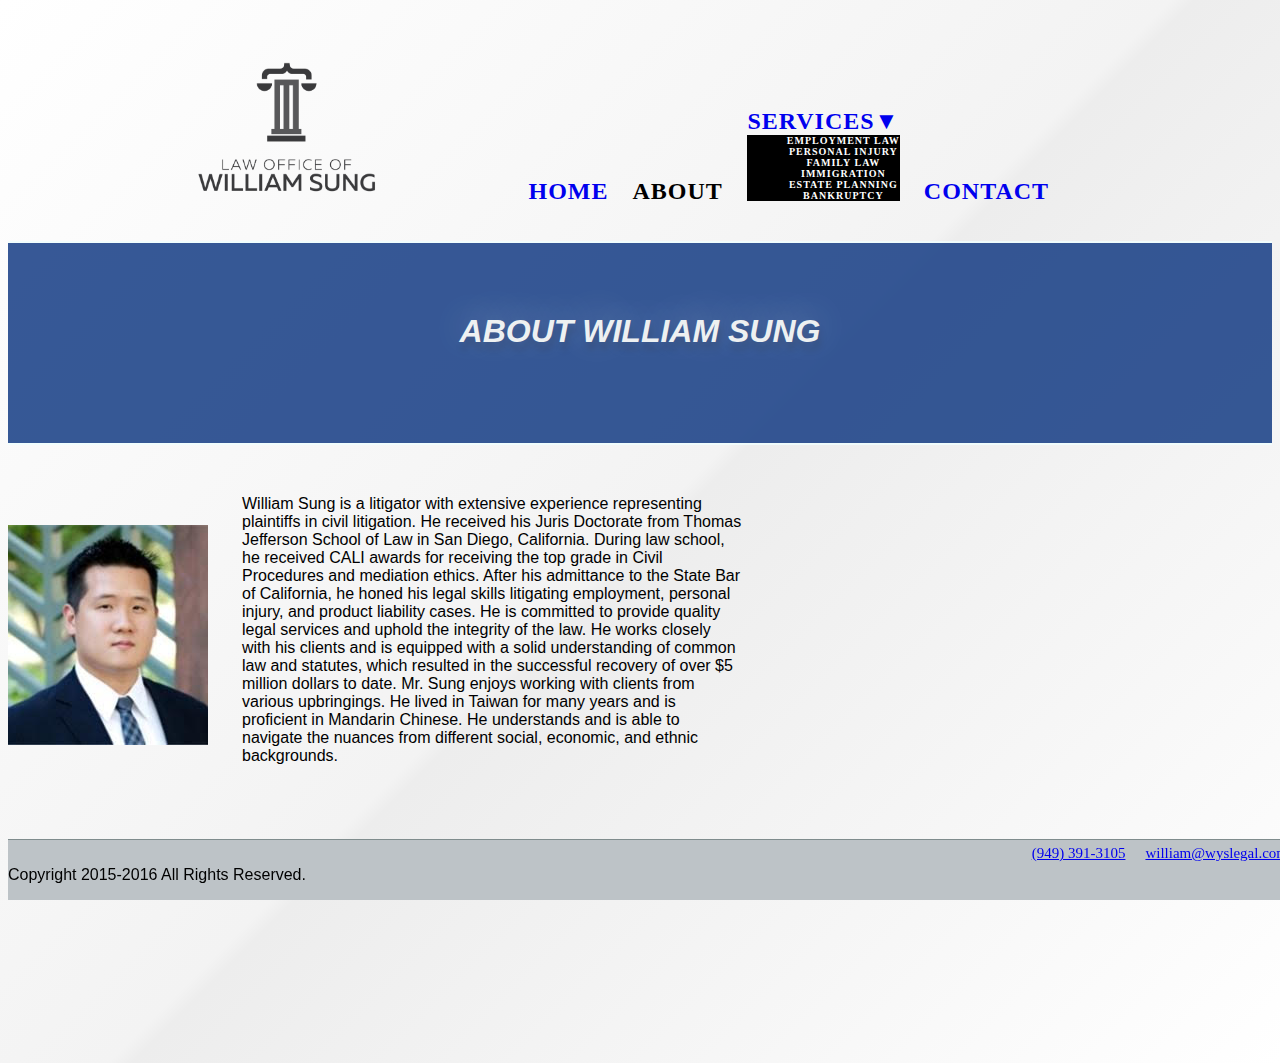
==== commit d48dac28: "add active links for user experience" ====
--- a/about.html
+++ b/about.html
@@ -16,16 +16,16 @@
                     <div class="desktop-div">
                         <ul class="desktop-nav">
                             <li><a href="index.html">Home</a></li>
-                            <li><a href="about.html">About</a></li>
+                            <li><a href="about.html" class="active">About</a></li>
                             <li class="dropdown">
                                 <a href="#" class="dropdown-toggle" data-toggle="dropdown">Services<span >&#9660;</span></a>
                                 <ul class="dropdown-menu">
-                                    <li><a href="#">Employment Law</a></li>
-                                    <li><a href="#">Personal Injury</a></li>
-                                    <li><a href="#">Family Law</a></li>
-                                    <li><a href="#">Immigration</a></li>
-                                    <li><a href="#">Estate Planning</a></li>
-                                    <li><a href="#">Bankruptcy</a></li>
+                                    <li><a href="employment.html">Employment Law</a></li>
+                                    <li><a href="personal.html">Personal Injury</a></li>
+                                    <li><a href="family.html">Family Law</a></li>
+                                    <li><a href="immigration.html">Immigration</a></li>
+                                    <li><a href="estate.html">Estate Planning</a></li>
+                                    <li><a href="bankruptcy.html">Bankruptcy</a></li>
                                 </ul>
                             </li>
                             <li><a href="contact.html">Contact</a></li>
@@ -40,8 +40,18 @@
                 <div class="menu">
                   <ul>
                     <li><a href="index.html">Home</a></li>
-                    <li><a href="about.html">About</a></li>
-                    <li><a href="services.html">Services</a></li>
+                    <li><a href="about.html" class="active">About</a></li>
+                    <li class="dropdown">
+                        <a href="#" class="dropdown-toggle" data-toggle="dropdown">Services<span >&#9660;</span></a>
+                        <ul class="dropdown-menu centerDropdown">
+                            <li><a href="employment.html">Employment Law</a></li>
+                            <li><a href="personal.html">Personal Injury</a></li>
+                            <li><a href="family.html">Family Law</a></li>
+                            <li><a href="immigration.html">Immigration</a></li>
+                            <li><a href="estate.html">Estate Planning</a></li>
+                            <li><a href="bankruptcy.html">Bankruptcy</a></li>
+                        </ul>
+                    </li>
                     <li><a href="contact.html">Contact</a></li>
                   </ul>
                 </div>
--- a/css/style.css
+++ b/css/style.css
@@ -102,7 +102,7 @@
     display: block;
     font-size: 10px;
     width: 100%;
-    color: yellow;
+    color: white;
 }
 
 .centerDropdown {
@@ -140,7 +140,9 @@
 .menu a{text-decoration:none; color:white;}
 .menu a:hover{text-decoration:none; color:white;}
 
-
+a.active, .menu ul li a.active {
+    color: black;
+}
 
 /*******************/
 /* Header Section */
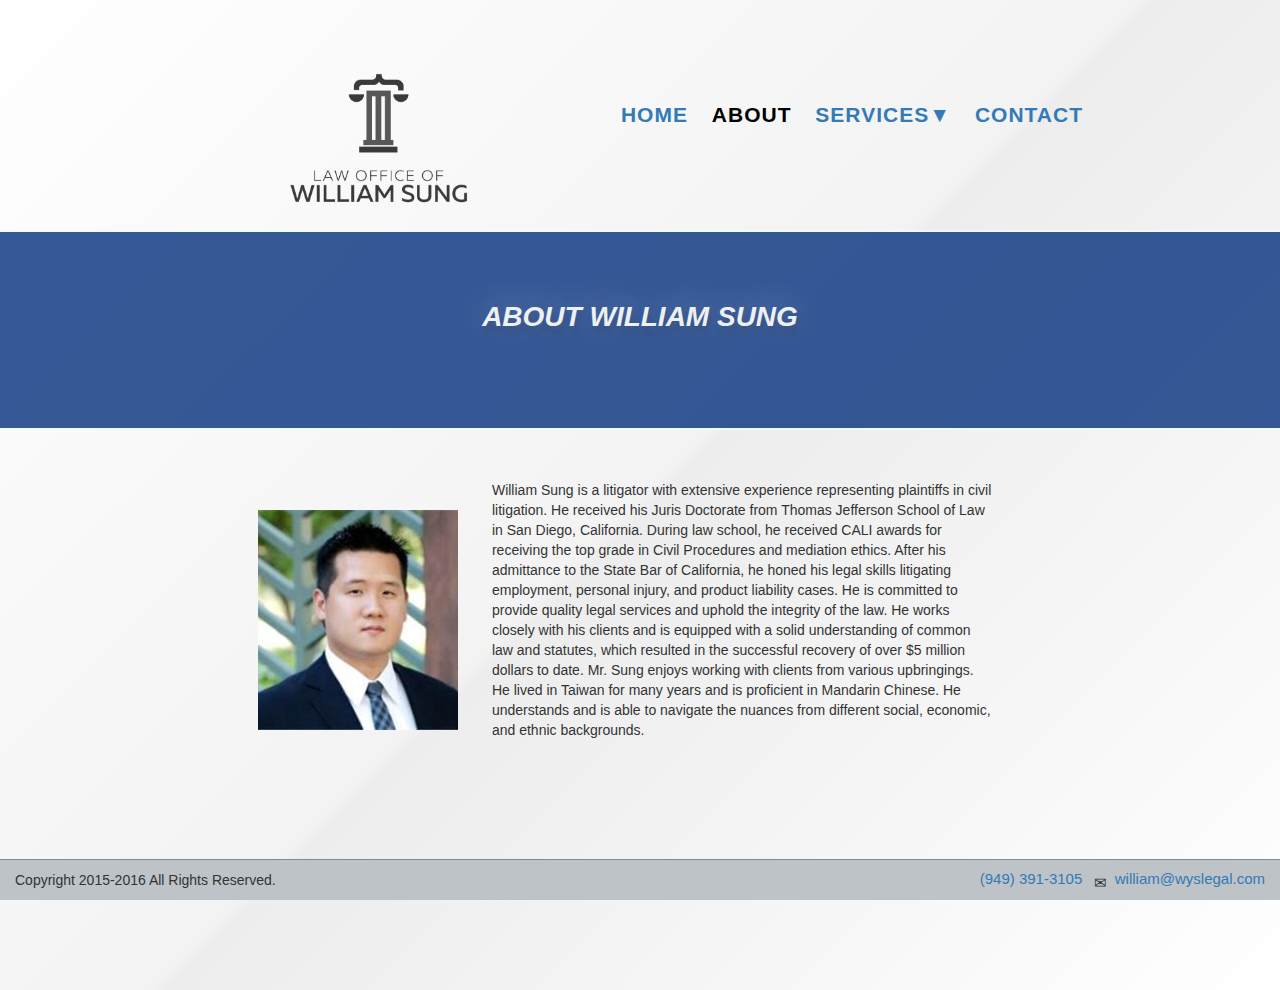
==== commit 61479ba0: "update js and css" ====
--- a/about.html
+++ b/about.html
@@ -5,7 +5,8 @@
         <meta http-equiv="x-ua-compatible" content="ie=edge">
         <title>About | WYS Legal</title>
         <meta name="viewport" content="width=device-width, initial-scale=1.0">
-        <link rel="stylesheet" href="https://maxcdn.bootstrapcdn.com/bootstrap/3.3.6/css/bootstrap.min.css" integrity="sha384-1q8mTJOASx8j1Au+a5WDVnPi2lkFfwwEAa8hDDdjZlpLegxhjVME1fgjWPGmkzs7" crossorigin="anonymous">
+        <link rel="stylesheet" href="css/bootstrap-theme.min.css" />
+        <link rel="stylesheet" href="css/bootstrap.min.css" />
         <link rel="stylesheet" href="css/style.css">
     </head>
     <body>
@@ -75,10 +76,9 @@
         </footer>
         
         <!-- JQuery JS -->
-        <script src="https://code.jquery.com/jquery-2.1.4.min.js"></script>
+        <script src="app/jquery-1.12.0.min.js"></script>
         <!-- bootstrap JS -->
-        <script src="https://maxcdn.bootstrapcdn.com/bootstrap/3.3.6/js/bootstrap.min.js" integrity="sha384-0mSbJDEHialfmuBBQP6A4Qrprq5OVfW37PRR3j5ELqxss1yVqOtnepnHVP9aJ7xS" crossorigin="anonymous"></script>
-        
+        <script src="app/bootstrap.min.js"></script>
         <script type="text/javascript" src="slick/slick.min.js"></script>
         <script src="app/app.js"></script>
     </body>
